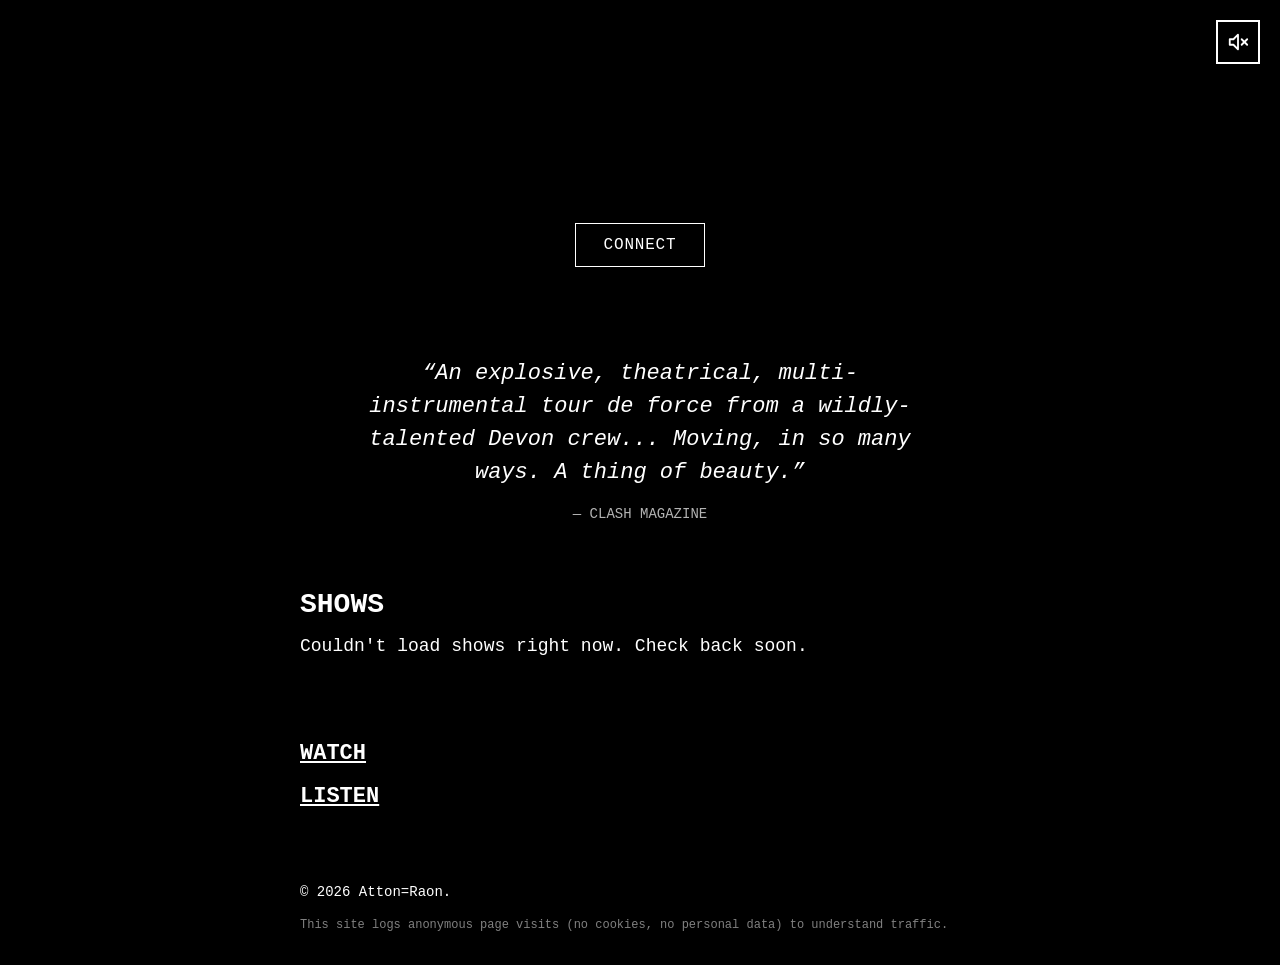
==== index.html @ f0c401c2 "Title fits normal content width instead of full viewport; add centered Connect button Hero title no " ====
<!DOCTYPE html>
<html lang="en">
<head>
<meta charset="UTF-8">
<meta name="viewport" content="width=device-width, initial-scale=1.0">
<title>Atton=Raon</title>
<meta name="description" content="Official site — video and upcoming shows.">

<!-- ============================================================
     QUICK-EDIT GUIDE (no coding needed beyond this):
     1. Replace "Atton=Raon" in the <title> and the hero <h1> with your
        act's name.
     2. Swap the background video by replacing assets/bg-video.mp4 with
        your own file (search "bg-video" in this file) — this is the
        full-page background, not a section. Keep it reasonably
        compressed (a few MB, not tens) so the page still loads fast.
     3. Fill in the tagline, About text, and the Vimeo / Bandcamp links.
     4. Upcoming shows are NOT edited here — see README.md, they come
        live from a Google Sheet your client can edit directly.
     ============================================================ -->

<link rel="stylesheet" href="css/style.css">
</head>
<body>

<!-- BACKGROUND: plain black until the video loads and fades in on top.
     Purely decorative, hidden from screen readers. Self-hosted (not an
     embed), so this is a plain <video> — much simpler than the old
     cross-origin iframe approach: no external API, no CORS/timing
     workarounds needed, native browser events are reliable here. -->
<div class="bg-media" aria-hidden="true">
  <video
    id="bg-video"
    src="assets/bg-video.mp4"
    autoplay
    muted
    loop
    playsinline
    preload="auto">
  </video>
  <div class="bg-scrim"></div>
</div>

<!-- Background video is muted by default (autoplay policy) — this lets
     visitors turn sound on. -->
<button id="mute-toggle" class="mute-toggle is-muted" type="button" aria-pressed="true" aria-label="Unmute background video">
  <svg class="icon icon-muted" viewBox="0 0 24 24" fill="none" stroke="currentColor" stroke-width="2" stroke-linecap="round" stroke-linejoin="round"><path d="M3 9v6h4l5 5V4L7 9H3z"/><line x1="16" y1="9" x2="22" y2="15"/><line x1="22" y1="9" x2="16" y2="15"/></svg>
  <svg class="icon icon-unmuted" viewBox="0 0 24 24" fill="none" stroke="currentColor" stroke-width="2" stroke-linecap="round" stroke-linejoin="round"><path d="M3 9v6h4l5 5V4L7 9H3z"/><path d="M16 8a5 5 0 0 1 0 8"/><path d="M19 5a9 9 0 0 1 0 14"/></svg>
</button>

<main>

  <!-- HERO -->
  <section class="hero">
    <h1>ATTON=RAON</h1>
    <a href="signup.html" class="contact-btn">Connect</a>
  </section>

  <!-- PRESS QUOTE -->
  <section class="quote">
    <blockquote>
      <p>“An explosive, theatrical, multi-instrumental tour de force from a
      wildly-talented Devon crew... Moving, in so many ways. A thing of
      beauty.”</p>
      <cite>— Clash Magazine</cite>
    </blockquote>
  </section>

  <!-- UPCOMING SHOWS (loaded live from a Google Sheet, see README.md) -->
  <section id="shows">
    <h2>Shows</h2>
    <ul id="shows-list" class="shows-list">
      <li class="shows-status">Loading shows…</li>
    </ul>
  </section>

  <!-- LINKS -->
  <section id="links">
    <ul class="links-list">
      <li><a href="#" target="_blank" rel="noopener">Watch</a></li>
      <li><a href="https://attonraonmusic.bandcamp.com/album/truth-sensation-ep" target="_blank" rel="noopener">Listen</a></li>
    </ul>
  </section>

</main>

<footer>
  <p>&copy; <span id="year"></span> Atton=Raon.</p>
  <p class="analytics-note">This site logs anonymous page visits (no cookies, no personal data) to understand traffic.</p>
</footer>

<script src="js/main.js"></script>
<script src="js/analytics.js"></script>
</body>
</html>
---- css/style.css ----
* { box-sizing: border-box; }

html {
  min-height: 100%;
}

body {
  margin: 0;
  min-height: 100vh;
  color: #fff;
  font-family: monospace;
  font-size: 18px;
  line-height: 1.4;
  background: #000;
}

/* Full-viewport background: plain black until the video has a real frame
   ready, then it fades in. Fixed behind all content. */
.bg-media {
  position: fixed;
  inset: 0;
  z-index: -1;
  overflow: hidden;
  background: #000;
}

/* object-fit: cover does what used to take a whole min-width/min-height
   vh/vw formula for an embedded iframe — fills the viewport without ever
   squashing, cropping overflow instead. Self-hosted video gets this for
   free. */
#bg-video {
  position: absolute;
  inset: 0;
  width: 100%;
  height: 100%;
  object-fit: cover;
  opacity: 0;
  transition: opacity 0.8s ease;
}

#bg-video.loaded {
  opacity: 1;
}

.bg-scrim {
  position: absolute;
  inset: 0;
  /* Kept light: this darkens the video toward black before the hero title's
     invert blend runs, and a heavier scrim skews that blend result toward
     white in dark scenes. A light scrim still keeps plain (non-blended)
     text elsewhere readable. */
  background: rgba(0, 0, 0, 0.2);
}

.mute-toggle {
  position: fixed;
  top: 20px;
  right: 20px;
  z-index: 5;
  width: 44px;
  height: 44px;
  padding: 0;
  display: flex;
  align-items: center;
  justify-content: center;
  background: #000;
  color: #fff;
  border: 2px solid #fff;
  cursor: pointer;
}

.mute-toggle:hover {
  background: #fff;
  color: #000;
}

.mute-toggle .icon {
  width: 22px;
  height: 22px;
  display: none;
}

.mute-toggle.is-muted .icon-muted { display: block; }
.mute-toggle:not(.is-muted) .icon-unmuted { display: block; }

main, footer {
  max-width: 720px;
  margin: 0 auto;
  padding: 0 20px;
}

a {
  color: #fff;
}

a:hover {
  background: #fff;
  color: #000;
}

h1, h2 {
  font-weight: bold;
  text-transform: uppercase;
  margin: 0 0 10px;
}

.hero {
  padding: 80px 0 60px;
  text-align: center;
}

.hero h1 {
  /* Stays within main's normal 720px content column — sized (via JS,
     fitHeroTitle) to fill exactly that width, same max-width as the
     rest of the page's text, not the full viewport. */
  white-space: nowrap;

  /* Fallback size if JS (js/main.js, fitHeroTitle) doesn't run — JS
     measures the real rendered text and overrides this with an exact
     px value so it always fills the content width precisely, on any
     screen. */
  font-size: clamp(32px, 9vw, 100px);
  line-height: 1;
  margin-top: 0;
  margin-bottom: 20px;
  /* The video shows through only the letter shapes themselves (each
     letter is its own window — gaps and counters, like inside an "O",
     stay black) via background-clip: text. The actual "background" is a
     live canvas snapshot kept in sync by js/main.js (initTitleVideoMask)
     — CSS alone can't clip a playing <video> to text, only a static
     image, so JS continuously redraws one. */
  color: transparent;
  -webkit-text-fill-color: transparent;
  background-repeat: no-repeat;
  background-size: 100% 100%;
  -webkit-background-clip: text;
  background-clip: text;
}

.contact-btn {
  display: inline-block;
  margin-top: 10px;
  padding: 10px 28px;
  border: 1px solid #fff;
  text-decoration: none;
  text-transform: uppercase;
  font-size: 16px;
  letter-spacing: 0.05em;
}

.tagline {
  font-size: 20px;
  margin: 0;
}

.quote {
  text-align: center;
}

.quote blockquote {
  margin: 0;
  max-width: 560px;
  margin: 0 auto;
}

.quote p {
  font-size: 22px;
  font-style: italic;
  line-height: 1.5;
  margin: 0;
}

.quote cite {
  display: block;
  margin-top: 16px;
  font-style: normal;
  text-transform: uppercase;
  font-size: 14px;
  color: rgba(255, 255, 255, 0.7);
}

section {
  padding: 30px 0;
}

h2 {
  font-size: 28px;
}

.shows-list,
.links-list {
  list-style: none;
  margin: 0;
  padding: 0;
}

.shows-list li {
  display: flex;
  flex-wrap: wrap;
  gap: 4px 16px;
  padding: 14px 0;
  border-bottom: 1px solid rgba(255, 255, 255, 0.3);
}

.shows-list li:first-child {
  padding-top: 0;
}

.shows-list li:last-child {
  border-bottom: none;
}

.show-date {
  font-weight: bold;
  min-width: 100px;
}

.show-venue { flex: 1 1 200px; }

.show-link {
  margin-left: auto;
}

.shows-status {
  padding: 10px 0;
}

.links-list li {
  padding: 6px 0;
}

.links-list a {
  font-size: 22px;
  font-weight: bold;
  text-transform: uppercase;
}

footer {
  padding: 20px;
  font-size: 14px;
}

.analytics-note {
  margin-top: 8px;
  font-size: 12px;
  color: rgba(255, 255, 255, 0.5);
}

/* Signup form (signup.html) */
.field {
  margin-bottom: 20px;
}

.field label {
  display: block;
  margin-bottom: 6px;
  text-transform: uppercase;
  font-size: 14px;
  color: rgba(255, 255, 255, 0.7);
}

.field input {
  width: 100%;
  background: #000;
  color: #fff;
  border: 2px solid #fff;
  font-family: monospace;
  font-size: 18px;
  padding: 12px;
}

.field input:focus {
  outline: 2px solid #fff;
  outline-offset: 2px;
}

.form-error {
  color: #ff6b6b;
  font-size: 14px;
  margin: -8px 0 20px;
}

.field-checkbox label {
  display: flex;
  align-items: center;
  gap: 10px;
  text-transform: none;
  font-size: 18px;
  color: #fff;
  cursor: pointer;
}

.field-checkbox input {
  width: 22px;
  height: 22px;
  accent-color: #fff;
  cursor: pointer;
}

.field-honeypot {
  position: absolute;
  left: -9999px;
  width: 1px;
  height: 1px;
  overflow: hidden;
}

.btn-submit {
  display: inline-block;
  background: #000;
  color: #fff;
  border: 2px solid #fff;
  font-family: monospace;
  font-size: 18px;
  font-weight: bold;
  text-transform: uppercase;
  padding: 14px 24px;
  cursor: pointer;
}

.btn-submit:hover {
  background: #fff;
  color: #000;
}

.privacy-note {
  margin-top: 20px;
  font-size: 13px;
  line-height: 1.5;
  color: rgba(255, 255, 255, 0.6);
}

.signup-success {
  padding: 20px 0;
}

.signup-success .btn-submit {
  margin-top: 12px;
  text-decoration: none;
}

.redirect-note {
  margin-top: 20px;
  font-size: 14px;
  color: rgba(255, 255, 255, 0.6);
}
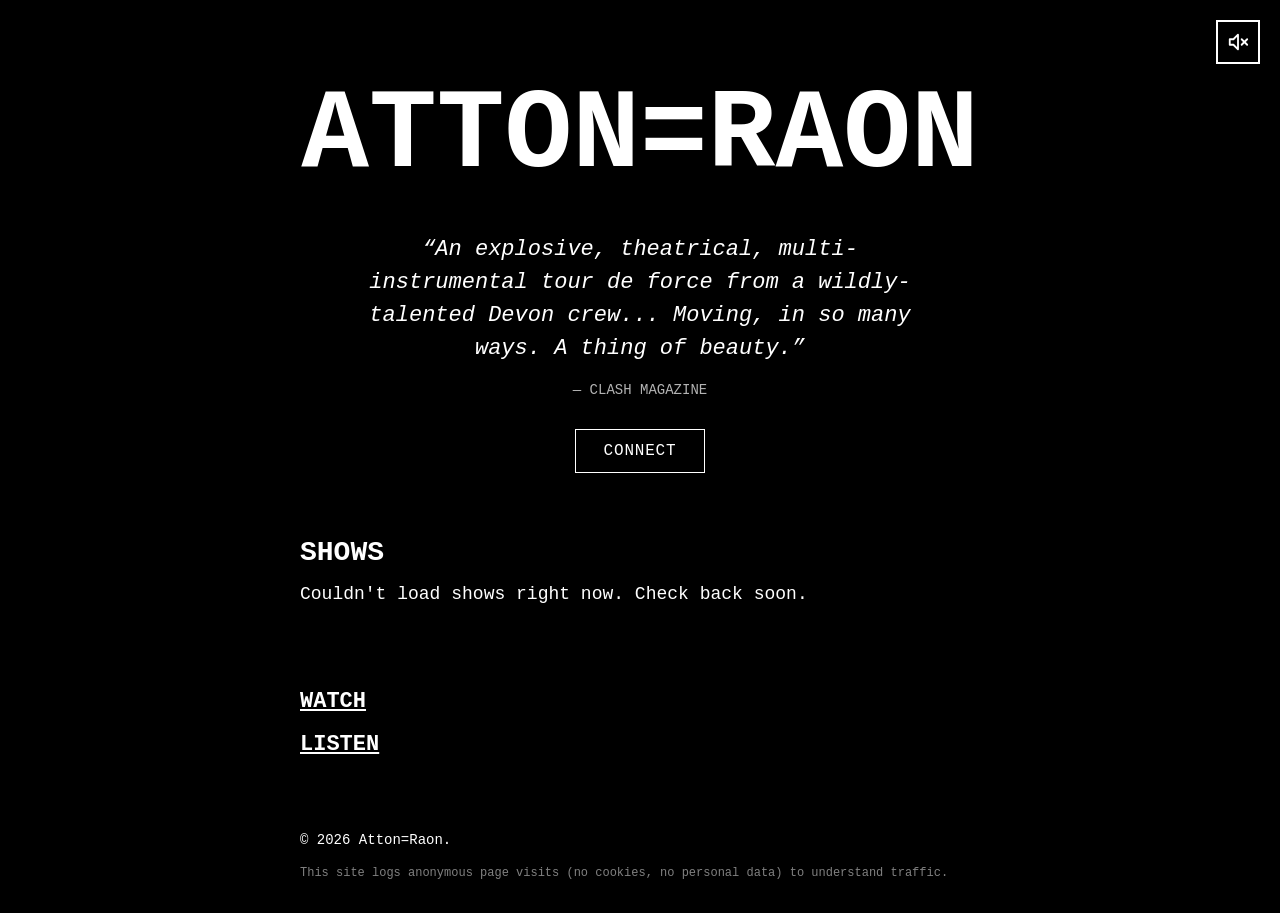
==== commit 4bf2b2e2: "Move quote up under the title, Connect button below the quote Co-Authored-By: Claude Sonnet 5 <norep" ====
--- a/index.html
+++ b/index.html
@@ -53,17 +53,17 @@
   <!-- HERO -->
   <section class="hero">
     <h1>ATTON=RAON</h1>
-    <a href="signup.html" class="contact-btn">Connect</a>
   </section>
 
-  <!-- PRESS QUOTE -->
-  <section class="quote">
+  <!-- PRESS QUOTE (tucked close under the title) -->
+  <section class="quote quote-under-hero">
     <blockquote>
       <p>“An explosive, theatrical, multi-instrumental tour de force from a
       wildly-talented Devon crew... Moving, in so many ways. A thing of
       beauty.”</p>
       <cite>— Clash Magazine</cite>
     </blockquote>
+    <a href="signup.html" class="contact-btn">Connect</a>
   </section>
 
   <!-- UPCOMING SHOWS (loaded live from a Google Sheet, see README.md) -->
--- a/css/style.css
+++ b/css/style.css
@@ -105,7 +105,7 @@
 }
 
 .hero {
-  padding: 80px 0 60px;
+  padding: 80px 0 20px;
   text-align: center;
 }
 
@@ -123,18 +123,11 @@
   line-height: 1;
   margin-top: 0;
   margin-bottom: 20px;
-  /* The video shows through only the letter shapes themselves (each
-     letter is its own window — gaps and counters, like inside an "O",
-     stay black) via background-clip: text. The actual "background" is a
-     live canvas snapshot kept in sync by js/main.js (initTitleVideoMask)
-     — CSS alone can't clip a playing <video> to text, only a static
-     image, so JS continuously redraws one. */
-  color: transparent;
-  -webkit-text-fill-color: transparent;
-  background-repeat: no-repeat;
-  background-size: 100% 100%;
-  -webkit-background-clip: text;
-  background-clip: text;
+  /* Plain white text — kept simple deliberately. A video-through-letters
+     canvas effect used to live here but was too heavy for mobile
+     GPUs/decoders to keep up with alongside the background video, and
+     broke on phones. */
+  color: #fff;
 }
 
 .contact-btn {
@@ -157,6 +150,14 @@
   text-align: center;
 }
 
+.quote-under-hero {
+  padding-top: 0;
+}
+
+.quote .contact-btn {
+  margin-top: 28px;
+}
+
 .quote blockquote {
   margin: 0;
   max-width: 560px;
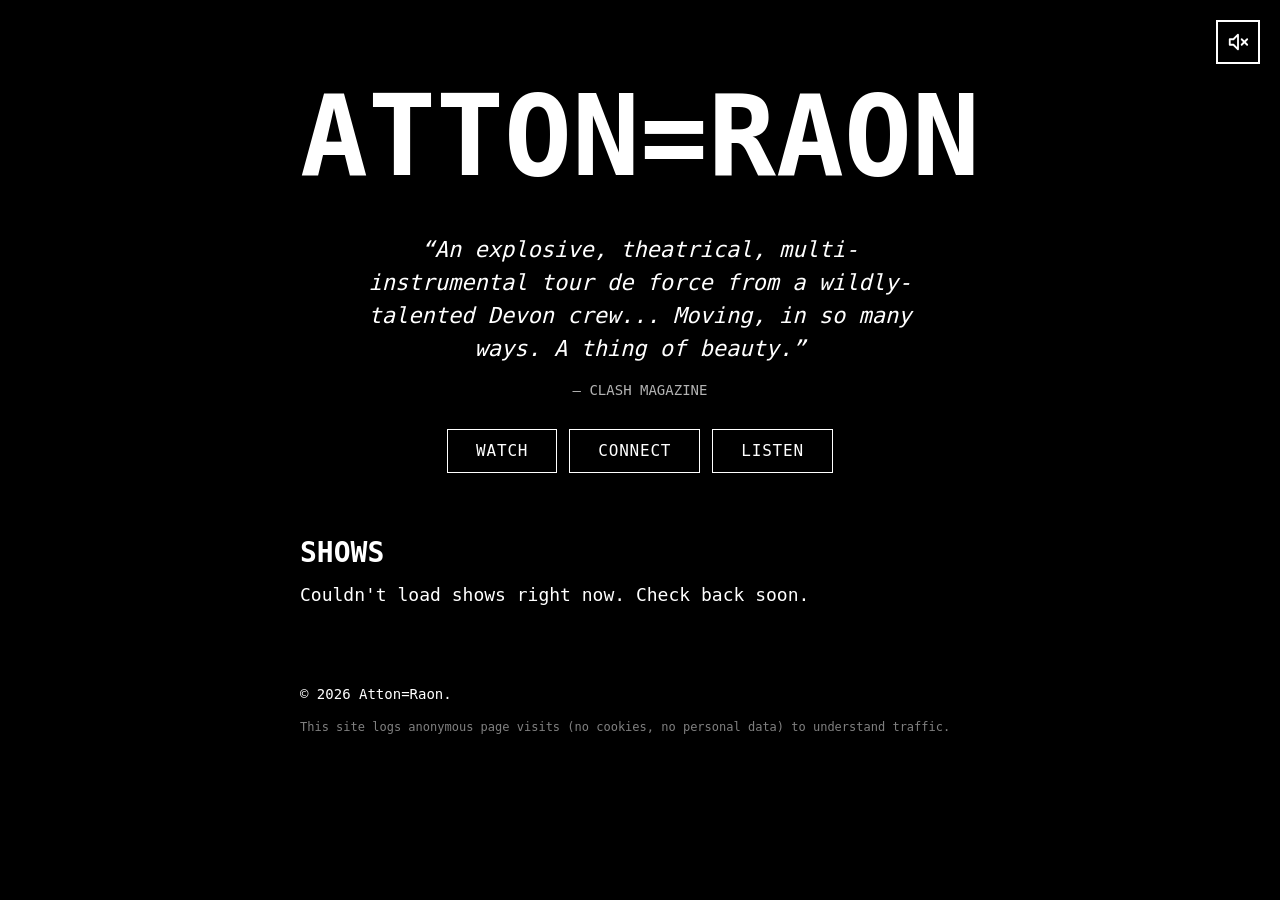
==== commit 233a769c: "Combine Watch/Listen/Connect into one styled button row Co-Authored-By: Claude Sonnet 5 <noreply@ant" ====
--- a/index.html
+++ b/index.html
@@ -63,7 +63,11 @@
       beauty.”</p>
       <cite>— Clash Magazine</cite>
     </blockquote>
-    <a href="signup.html" class="contact-btn">Connect</a>
+    <div class="btn-row">
+      <a href="#" target="_blank" rel="noopener" class="contact-btn">Watch</a>
+      <a href="signup.html" class="contact-btn">Connect</a>
+      <a href="https://attonraonmusic.bandcamp.com/album/truth-sensation-ep" target="_blank" rel="noopener" class="contact-btn">Listen</a>
+    </div>
   </section>
 
   <!-- UPCOMING SHOWS (loaded live from a Google Sheet, see README.md) -->
@@ -71,14 +75,6 @@
     <h2>Shows</h2>
     <ul id="shows-list" class="shows-list">
       <li class="shows-status">Loading shows…</li>
-    </ul>
-  </section>
-
-  <!-- LINKS -->
-  <section id="links">
-    <ul class="links-list">
-      <li><a href="#" target="_blank" rel="noopener">Watch</a></li>
-      <li><a href="https://attonraonmusic.bandcamp.com/album/truth-sensation-ep" target="_blank" rel="noopener">Listen</a></li>
     </ul>
   </section>
 
--- a/css/style.css
+++ b/css/style.css
@@ -132,7 +132,6 @@
 
 .contact-btn {
   display: inline-block;
-  margin-top: 10px;
   padding: 10px 28px;
   border: 1px solid #fff;
   text-decoration: none;
@@ -141,6 +140,14 @@
   letter-spacing: 0.05em;
 }
 
+.btn-row {
+  display: flex;
+  flex-wrap: wrap;
+  justify-content: center;
+  gap: 12px;
+  margin-top: 28px;
+}
+
 .tagline {
   font-size: 20px;
   margin: 0;
@@ -152,10 +159,6 @@
 
 .quote-under-hero {
   padding-top: 0;
-}
-
-.quote .contact-btn {
-  margin-top: 28px;
 }
 
 .quote blockquote {
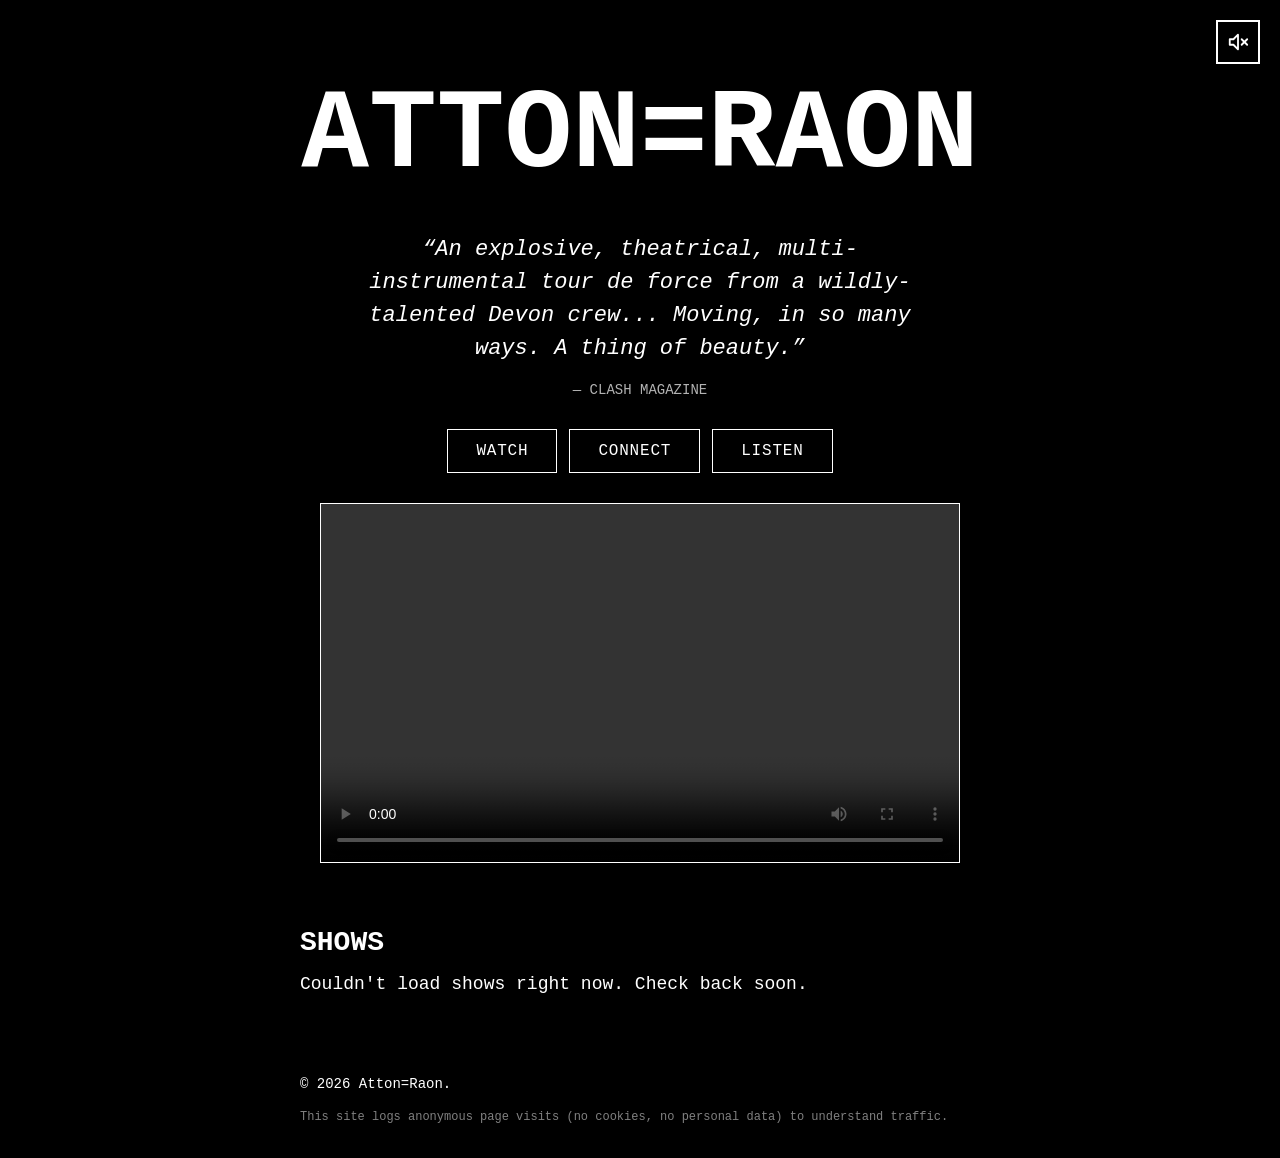
==== commit a5a3a6c9: "Swap in new trailer as background video; add a proper watch embed too Compressed the new source (119" ====
--- a/index.html
+++ b/index.html
@@ -70,6 +70,16 @@
     </div>
   </section>
 
+  <!-- TRAILER: same file as the background video, but as a normal,
+       controllable player (not autoplaying/looping/muted like the
+       background) so visitors can actually watch it properly with sound,
+       without it fighting the background loop. -->
+  <section id="trailer">
+    <div class="video-embed">
+      <video controls preload="metadata" src="assets/bg-video.mp4"></video>
+    </div>
+  </section>
+
   <!-- UPCOMING SHOWS (loaded live from a Google Sheet, see README.md) -->
   <section id="shows">
     <h2>Shows</h2>
--- a/css/style.css
+++ b/css/style.css
@@ -153,6 +153,24 @@
   margin: 0;
 }
 
+#trailer {
+  padding-top: 0;
+}
+
+.video-embed {
+  max-width: 640px;
+  margin: 0 auto;
+  aspect-ratio: 16 / 9;
+  background: #000;
+  border: 1px solid #fff;
+}
+
+.video-embed video {
+  width: 100%;
+  height: 100%;
+  display: block;
+}
+
 .quote {
   text-align: center;
 }
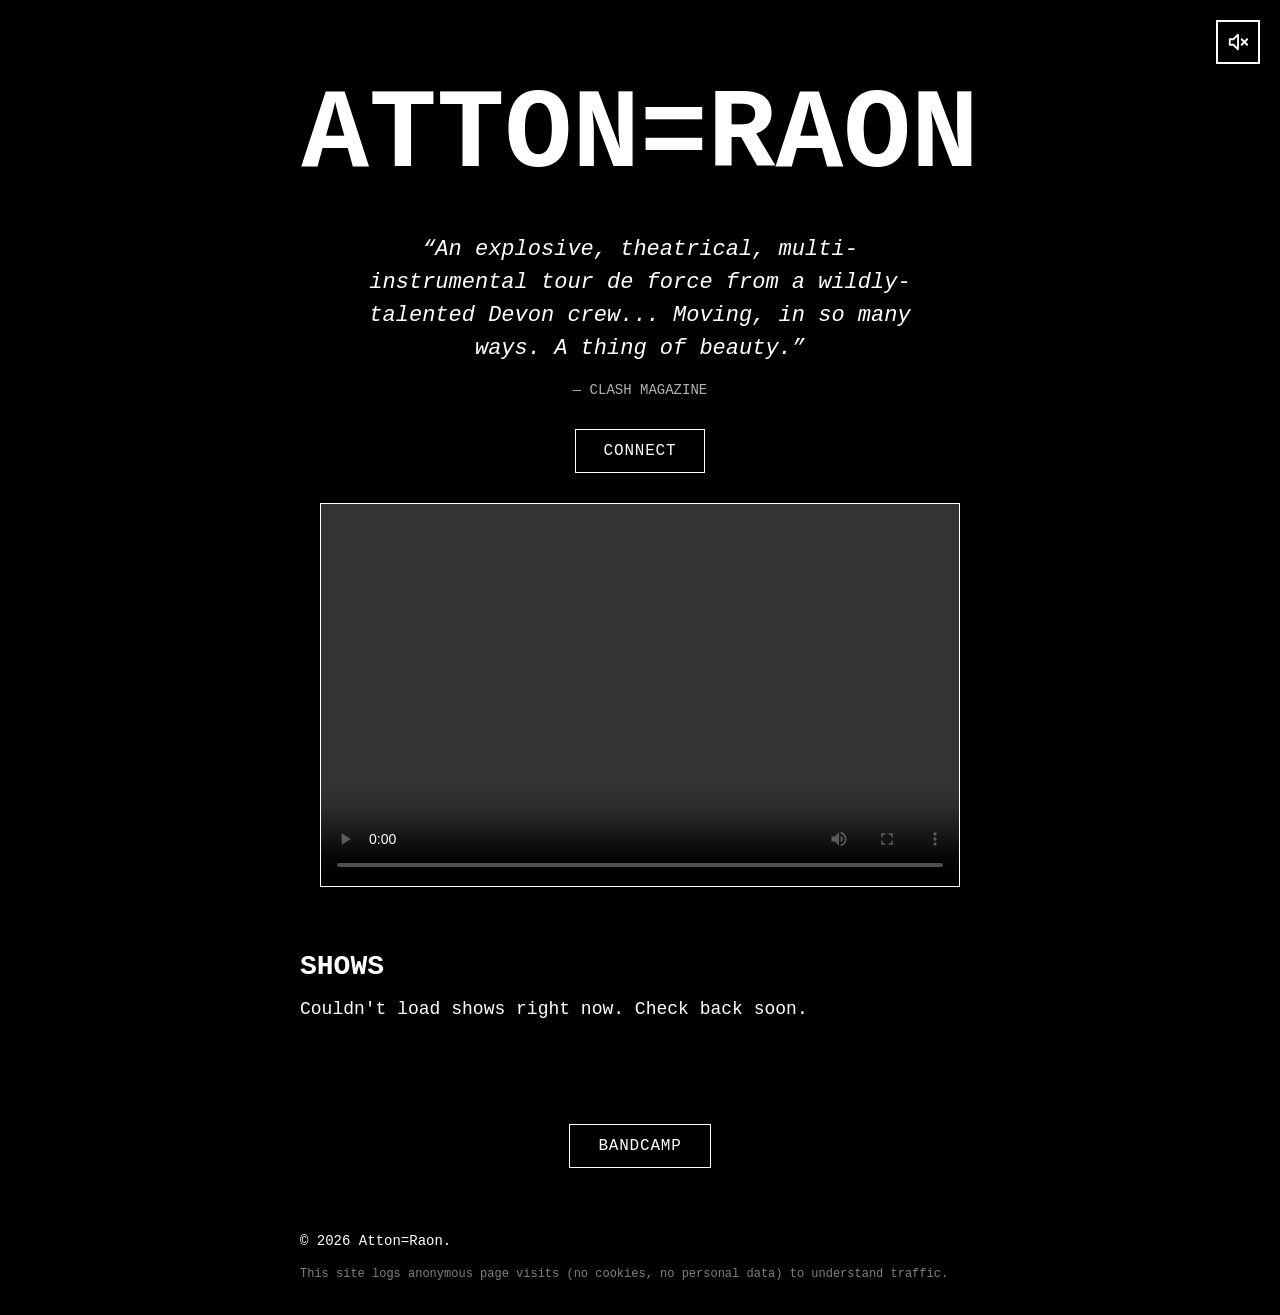
==== commit 792bc370: "Point trailer embed at the new video, drop Watch, move Bandcamp to bottom Embed now points at assets" ====
--- a/index.html
+++ b/index.html
@@ -14,7 +14,7 @@
         your own file (search "bg-video" in this file) — this is the
         full-page background, not a section. Keep it reasonably
         compressed (a few MB, not tens) so the page still loads fast.
-     3. Fill in the tagline, About text, and the Vimeo / Bandcamp links.
+     3. Fill in the tagline, About text, and the Bandcamp link.
      4. Upcoming shows are NOT edited here — see README.md, they come
         live from a Google Sheet your client can edit directly.
      ============================================================ -->
@@ -64,19 +64,17 @@
       <cite>— Clash Magazine</cite>
     </blockquote>
     <div class="btn-row">
-      <a href="#" target="_blank" rel="noopener" class="contact-btn">Watch</a>
       <a href="signup.html" class="contact-btn">Connect</a>
-      <a href="https://attonraonmusic.bandcamp.com/album/truth-sensation-ep" target="_blank" rel="noopener" class="contact-btn">Listen</a>
     </div>
   </section>
 
-  <!-- TRAILER: same file as the background video, but as a normal,
-       controllable player (not autoplaying/looping/muted like the
-       background) so visitors can actually watch it properly with sound,
-       without it fighting the background loop. -->
+  <!-- TRAILER: separate file from the background video (assets/trailer.mp4,
+       not assets/bg-video.mp4) — a normal, controllable player (not
+       autoplaying/looping/muted like the background) so visitors can
+       actually watch it properly with sound. -->
   <section id="trailer">
     <div class="video-embed">
-      <video controls preload="metadata" src="assets/bg-video.mp4"></video>
+      <video controls preload="metadata" src="assets/trailer.mp4"></video>
     </div>
   </section>
 
@@ -86,6 +84,13 @@
     <ul id="shows-list" class="shows-list">
       <li class="shows-status">Loading shows…</li>
     </ul>
+  </section>
+
+  <!-- BANDCAMP -->
+  <section id="links">
+    <div class="btn-row">
+      <a href="https://attonraonmusic.bandcamp.com/album/truth-sensation-ep" target="_blank" rel="noopener" class="contact-btn">Bandcamp</a>
+    </div>
   </section>
 
 </main>
--- a/css/style.css
+++ b/css/style.css
@@ -157,15 +157,25 @@
   padding-top: 0;
 }
 
+/* Classic padding-based aspect-ratio trick, not the newer `aspect-ratio`
+   property — some mobile browsers handle aspect-ratio combined with a
+   replaced element like <video> unreliably (falls back to the video's
+   native 1920px intrinsic width instead of respecting the constraint),
+   which is what caused the overflow bug this replaces. This technique
+   predates aspect-ratio entirely and works everywhere. */
 .video-embed {
+  position: relative;
   max-width: 640px;
   margin: 0 auto;
-  aspect-ratio: 16 / 9;
+  padding-top: 56.25%; /* 16:9 */
   background: #000;
   border: 1px solid #fff;
+  overflow: hidden;
 }
 
 .video-embed video {
+  position: absolute;
+  inset: 0;
   width: 100%;
   height: 100%;
   display: block;
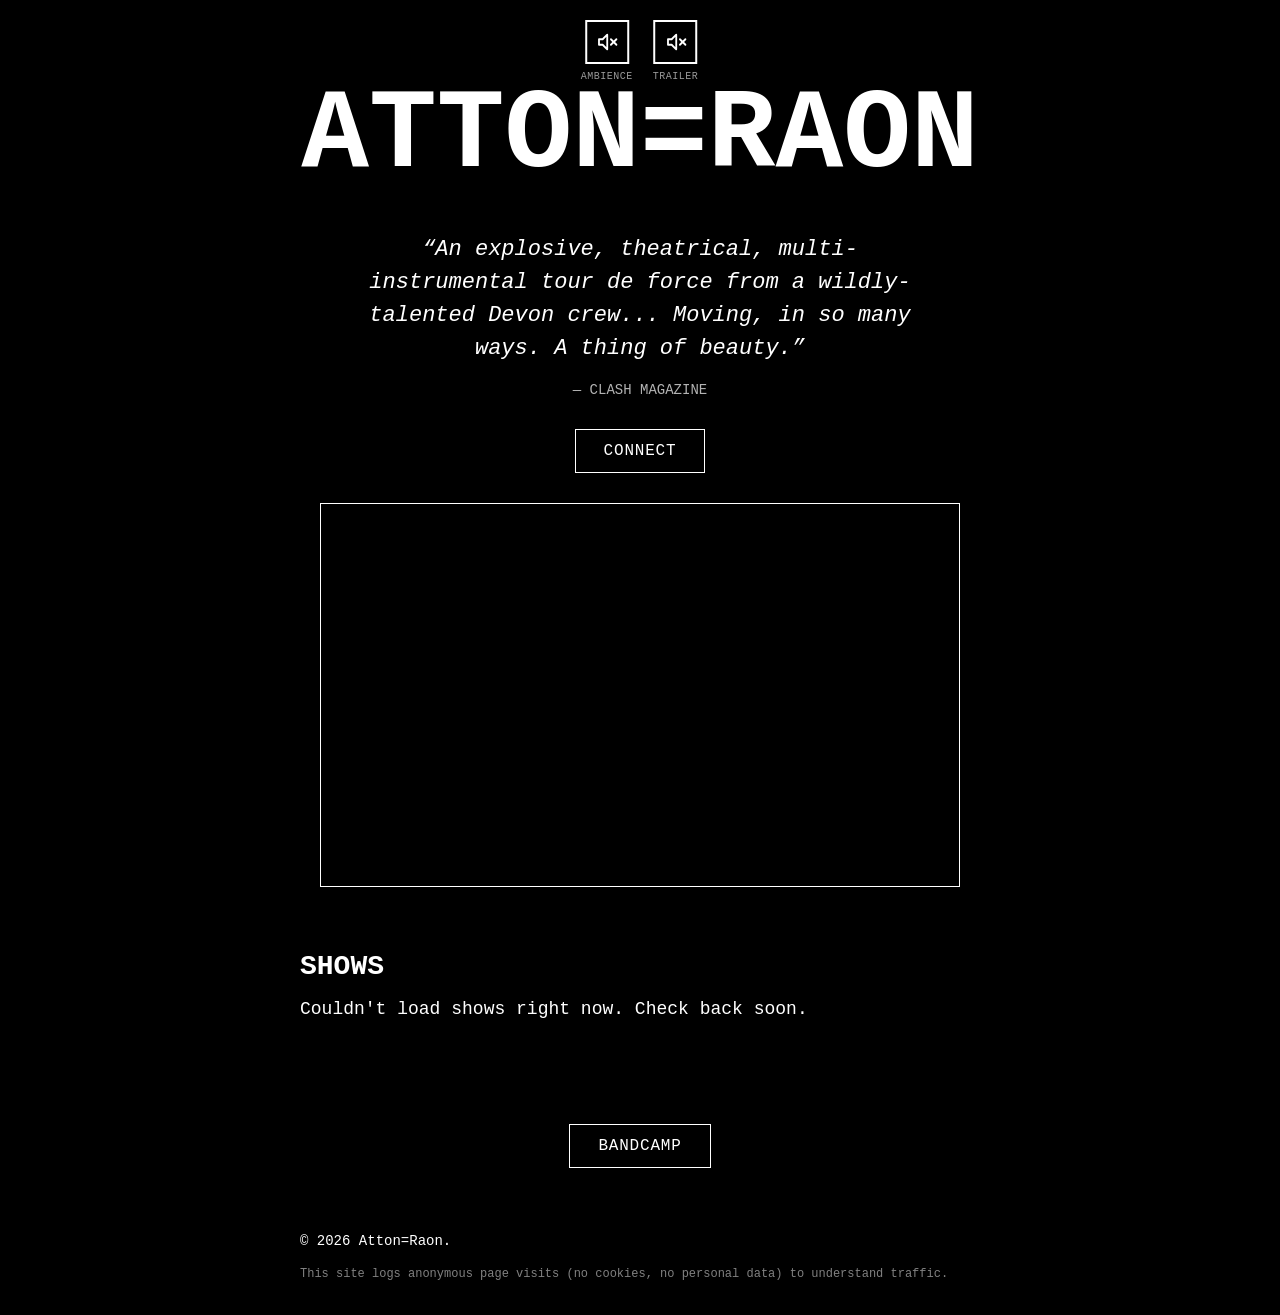
==== commit 8f84e10c: "Make trailer a second ambient video layer with its own mute button Trailer now autoplays/loops/muted" ====
--- a/index.html
+++ b/index.html
@@ -41,12 +41,27 @@
   <div class="bg-scrim"></div>
 </div>
 
-<!-- Background video is muted by default (autoplay policy) — this lets
-     visitors turn sound on. -->
-<button id="mute-toggle" class="mute-toggle is-muted" type="button" aria-pressed="true" aria-label="Unmute background video">
-  <svg class="icon icon-muted" viewBox="0 0 24 24" fill="none" stroke="currentColor" stroke-width="2" stroke-linecap="round" stroke-linejoin="round"><path d="M3 9v6h4l5 5V4L7 9H3z"/><line x1="16" y1="9" x2="22" y2="15"/><line x1="22" y1="9" x2="16" y2="15"/></svg>
-  <svg class="icon icon-unmuted" viewBox="0 0 24 24" fill="none" stroke="currentColor" stroke-width="2" stroke-linecap="round" stroke-linejoin="round"><path d="M3 9v6h4l5 5V4L7 9H3z"/><path d="M16 8a5 5 0 0 1 0 8"/><path d="M19 5a9 9 0 0 1 0 14"/></svg>
-</button>
+<!-- Both background layers (ambience video + trailer video) autoplay
+     muted by default (autoplay policy) — these two buttons let visitors
+     turn each one's sound on independently. Grouped together and
+     centered rather than corner-pinned, since they now control two
+     related but separate audio layers. -->
+<div class="mute-toggles">
+  <div class="mute-toggle-group">
+    <button id="mute-toggle" class="mute-toggle is-muted" type="button" aria-pressed="true" aria-label="Unmute background ambience">
+      <svg class="icon icon-muted" viewBox="0 0 24 24" fill="none" stroke="currentColor" stroke-width="2" stroke-linecap="round" stroke-linejoin="round"><path d="M3 9v6h4l5 5V4L7 9H3z"/><line x1="16" y1="9" x2="22" y2="15"/><line x1="22" y1="9" x2="16" y2="15"/></svg>
+      <svg class="icon icon-unmuted" viewBox="0 0 24 24" fill="none" stroke="currentColor" stroke-width="2" stroke-linecap="round" stroke-linejoin="round"><path d="M3 9v6h4l5 5V4L7 9H3z"/><path d="M16 8a5 5 0 0 1 0 8"/><path d="M19 5a9 9 0 0 1 0 14"/></svg>
+    </button>
+    <span class="mute-label">Ambience</span>
+  </div>
+  <div class="mute-toggle-group">
+    <button id="trailer-mute-toggle" class="mute-toggle is-muted" type="button" aria-pressed="true" aria-label="Unmute trailer video">
+      <svg class="icon icon-muted" viewBox="0 0 24 24" fill="none" stroke="currentColor" stroke-width="2" stroke-linecap="round" stroke-linejoin="round"><path d="M3 9v6h4l5 5V4L7 9H3z"/><line x1="16" y1="9" x2="22" y2="15"/><line x1="22" y1="9" x2="16" y2="15"/></svg>
+      <svg class="icon icon-unmuted" viewBox="0 0 24 24" fill="none" stroke="currentColor" stroke-width="2" stroke-linecap="round" stroke-linejoin="round"><path d="M3 9v6h4l5 5V4L7 9H3z"/><path d="M16 8a5 5 0 0 1 0 8"/><path d="M19 5a9 9 0 0 1 0 14"/></svg>
+    </button>
+    <span class="mute-label">Trailer</span>
+  </div>
+</div>
 
 <main>
 
@@ -69,12 +84,12 @@
   </section>
 
   <!-- TRAILER: separate file from the background video (assets/trailer.mp4,
-       not assets/bg-video.mp4) — a normal, controllable player (not
-       autoplaying/looping/muted like the background) so visitors can
-       actually watch it properly with sound. -->
+       not assets/bg-video.mp4). Now a second ambient layer, same pattern
+       as the background — autoplaying, looping, muted by default — with
+       its own mute button above instead of native play controls. -->
   <section id="trailer">
     <div class="video-embed">
-      <video controls preload="metadata" src="assets/trailer.mp4"></video>
+      <video id="trailer-video" autoplay muted loop playsinline preload="auto" src="assets/trailer.mp4"></video>
     </div>
   </section>
 
--- a/css/style.css
+++ b/css/style.css
@@ -52,11 +52,35 @@
   background: rgba(0, 0, 0, 0.2);
 }
 
-.mute-toggle {
+/* Both mute buttons (ambience + trailer) live in one fixed, centered
+   group at the top of the viewport, rather than each being pinned to a
+   corner — they're two independent volume controls for two layered
+   videos, so they read as a pair. */
+.mute-toggles {
   position: fixed;
   top: 20px;
-  right: 20px;
+  left: 50%;
+  transform: translateX(-50%);
   z-index: 5;
+  display: flex;
+  gap: 20px;
+}
+
+.mute-toggle-group {
+  display: flex;
+  flex-direction: column;
+  align-items: center;
+  gap: 6px;
+}
+
+.mute-label {
+  font-size: 10px;
+  text-transform: uppercase;
+  letter-spacing: 0.05em;
+  color: rgba(255, 255, 255, 0.6);
+}
+
+.mute-toggle {
   width: 44px;
   height: 44px;
   padding: 0;
@@ -179,6 +203,14 @@
   width: 100%;
   height: 100%;
   display: block;
+  /* Same reveal pattern as the background video: plain black box until a
+     real frame is ready, then fade in, rather than popping in abruptly. */
+  opacity: 0;
+  transition: opacity 0.8s ease;
+}
+
+.video-embed video.loaded {
+  opacity: 1;
 }
 
 .quote {
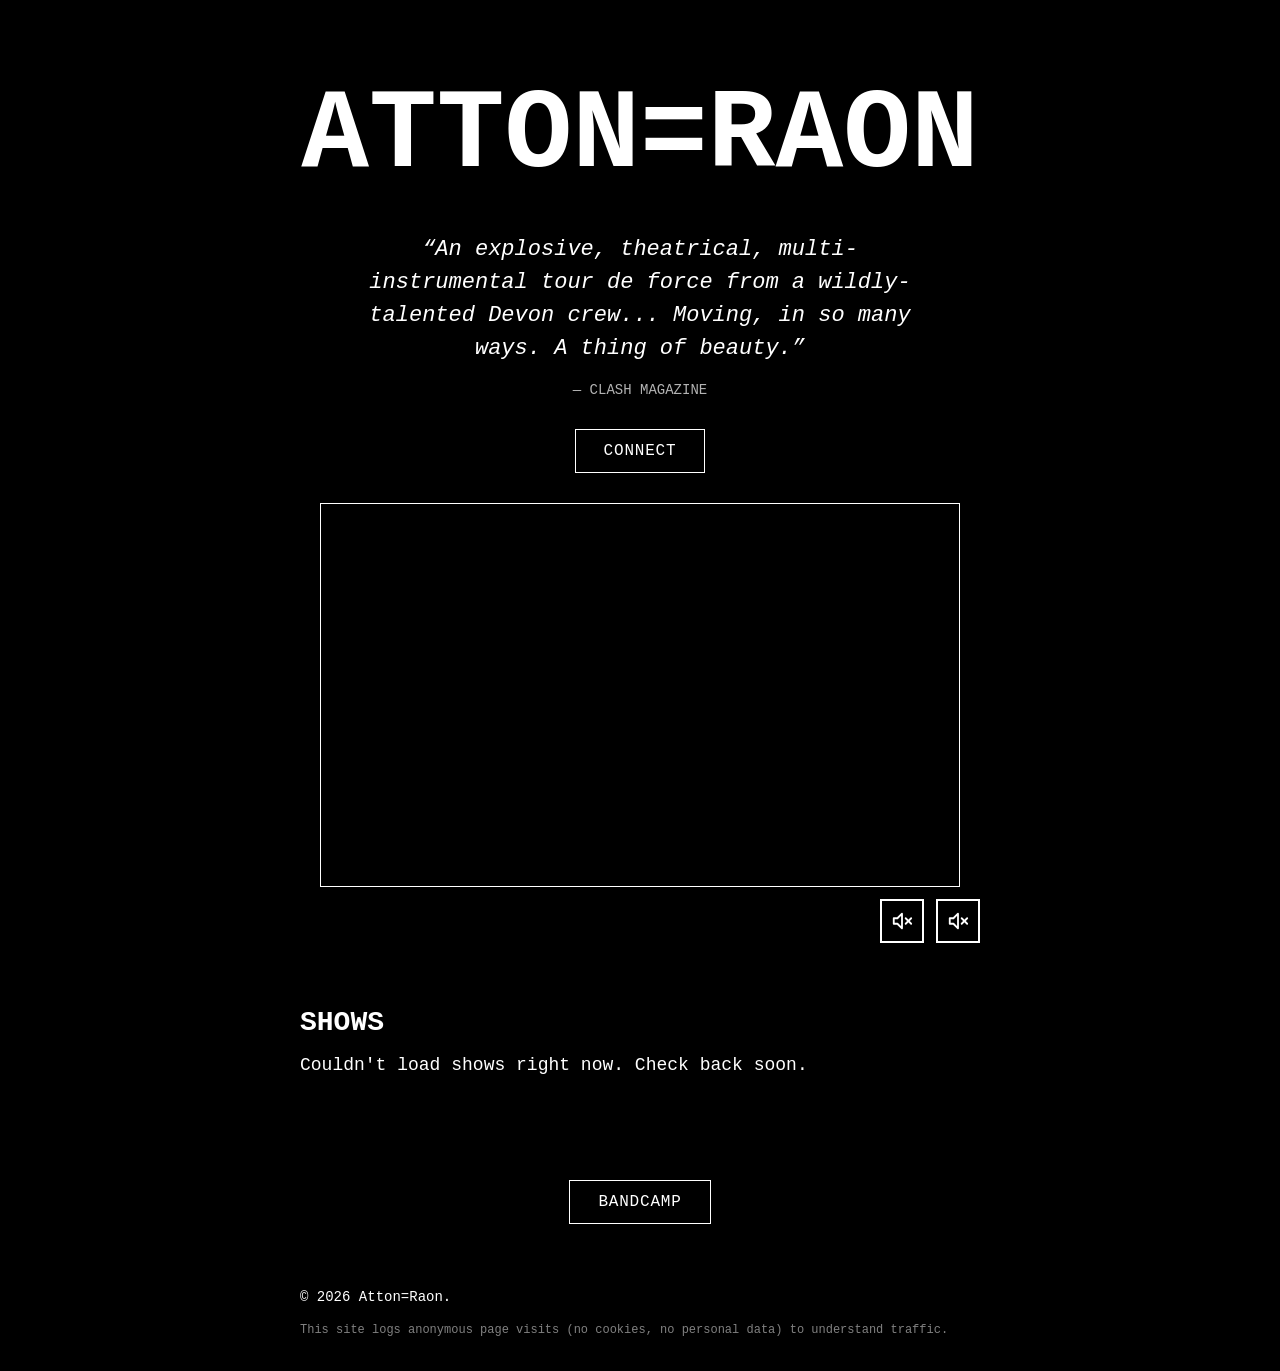
==== commit aff5e2af: "Move mute buttons under trailer embed, drop labels, lower trailer volume Buttons are icon-only now, " ====
--- a/index.html
+++ b/index.html
@@ -41,28 +41,6 @@
   <div class="bg-scrim"></div>
 </div>
 
-<!-- Both background layers (ambience video + trailer video) autoplay
-     muted by default (autoplay policy) — these two buttons let visitors
-     turn each one's sound on independently. Grouped together and
-     centered rather than corner-pinned, since they now control two
-     related but separate audio layers. -->
-<div class="mute-toggles">
-  <div class="mute-toggle-group">
-    <button id="mute-toggle" class="mute-toggle is-muted" type="button" aria-pressed="true" aria-label="Unmute background ambience">
-      <svg class="icon icon-muted" viewBox="0 0 24 24" fill="none" stroke="currentColor" stroke-width="2" stroke-linecap="round" stroke-linejoin="round"><path d="M3 9v6h4l5 5V4L7 9H3z"/><line x1="16" y1="9" x2="22" y2="15"/><line x1="22" y1="9" x2="16" y2="15"/></svg>
-      <svg class="icon icon-unmuted" viewBox="0 0 24 24" fill="none" stroke="currentColor" stroke-width="2" stroke-linecap="round" stroke-linejoin="round"><path d="M3 9v6h4l5 5V4L7 9H3z"/><path d="M16 8a5 5 0 0 1 0 8"/><path d="M19 5a9 9 0 0 1 0 14"/></svg>
-    </button>
-    <span class="mute-label">Ambience</span>
-  </div>
-  <div class="mute-toggle-group">
-    <button id="trailer-mute-toggle" class="mute-toggle is-muted" type="button" aria-pressed="true" aria-label="Unmute trailer video">
-      <svg class="icon icon-muted" viewBox="0 0 24 24" fill="none" stroke="currentColor" stroke-width="2" stroke-linecap="round" stroke-linejoin="round"><path d="M3 9v6h4l5 5V4L7 9H3z"/><line x1="16" y1="9" x2="22" y2="15"/><line x1="22" y1="9" x2="16" y2="15"/></svg>
-      <svg class="icon icon-unmuted" viewBox="0 0 24 24" fill="none" stroke="currentColor" stroke-width="2" stroke-linecap="round" stroke-linejoin="round"><path d="M3 9v6h4l5 5V4L7 9H3z"/><path d="M16 8a5 5 0 0 1 0 8"/><path d="M19 5a9 9 0 0 1 0 14"/></svg>
-    </button>
-    <span class="mute-label">Trailer</span>
-  </div>
-</div>
-
 <main>
 
   <!-- HERO -->
@@ -86,10 +64,23 @@
   <!-- TRAILER: separate file from the background video (assets/trailer.mp4,
        not assets/bg-video.mp4). Now a second ambient layer, same pattern
        as the background — autoplaying, looping, muted by default — with
-       its own mute button above instead of native play controls. -->
+       its own mute button below instead of native play controls. -->
   <section id="trailer">
     <div class="video-embed">
       <video id="trailer-video" autoplay muted loop playsinline preload="auto" src="assets/trailer.mp4"></video>
+    </div>
+    <!-- Both mute buttons (ambience + trailer) live here, right-aligned
+         under the embed — icon-only, no visible labels (aria-label still
+         carries the accessible name for screen readers). -->
+    <div class="mute-toggles">
+      <button id="mute-toggle" class="mute-toggle is-muted" type="button" aria-pressed="true" aria-label="Unmute background ambience">
+        <svg class="icon icon-muted" viewBox="0 0 24 24" fill="none" stroke="currentColor" stroke-width="2" stroke-linecap="round" stroke-linejoin="round"><path d="M3 9v6h4l5 5V4L7 9H3z"/><line x1="16" y1="9" x2="22" y2="15"/><line x1="22" y1="9" x2="16" y2="15"/></svg>
+        <svg class="icon icon-unmuted" viewBox="0 0 24 24" fill="none" stroke="currentColor" stroke-width="2" stroke-linecap="round" stroke-linejoin="round"><path d="M3 9v6h4l5 5V4L7 9H3z"/><path d="M16 8a5 5 0 0 1 0 8"/><path d="M19 5a9 9 0 0 1 0 14"/></svg>
+      </button>
+      <button id="trailer-mute-toggle" class="mute-toggle is-muted" type="button" aria-pressed="true" aria-label="Unmute trailer video">
+        <svg class="icon icon-muted" viewBox="0 0 24 24" fill="none" stroke="currentColor" stroke-width="2" stroke-linecap="round" stroke-linejoin="round"><path d="M3 9v6h4l5 5V4L7 9H3z"/><line x1="16" y1="9" x2="22" y2="15"/><line x1="22" y1="9" x2="16" y2="15"/></svg>
+        <svg class="icon icon-unmuted" viewBox="0 0 24 24" fill="none" stroke="currentColor" stroke-width="2" stroke-linecap="round" stroke-linejoin="round"><path d="M3 9v6h4l5 5V4L7 9H3z"/><path d="M16 8a5 5 0 0 1 0 8"/><path d="M19 5a9 9 0 0 1 0 14"/></svg>
+      </button>
     </div>
   </section>
 
--- a/css/style.css
+++ b/css/style.css
@@ -52,32 +52,14 @@
   background: rgba(0, 0, 0, 0.2);
 }
 
-/* Both mute buttons (ambience + trailer) live in one fixed, centered
-   group at the top of the viewport, rather than each being pinned to a
-   corner — they're two independent volume controls for two layered
-   videos, so they read as a pair. */
+/* Both mute buttons (ambience + trailer) sit together under the trailer
+   embed, right-aligned — icon-only, no fixed positioning, since they're
+   tied to that piece of content rather than the whole viewport. */
 .mute-toggles {
-  position: fixed;
-  top: 20px;
-  left: 50%;
-  transform: translateX(-50%);
-  z-index: 5;
-  display: flex;
-  gap: 20px;
-}
-
-.mute-toggle-group {
-  display: flex;
-  flex-direction: column;
-  align-items: center;
-  gap: 6px;
-}
-
-.mute-label {
-  font-size: 10px;
-  text-transform: uppercase;
-  letter-spacing: 0.05em;
-  color: rgba(255, 255, 255, 0.6);
+  display: flex;
+  justify-content: flex-end;
+  gap: 12px;
+  margin-top: 12px;
 }
 
 .mute-toggle {
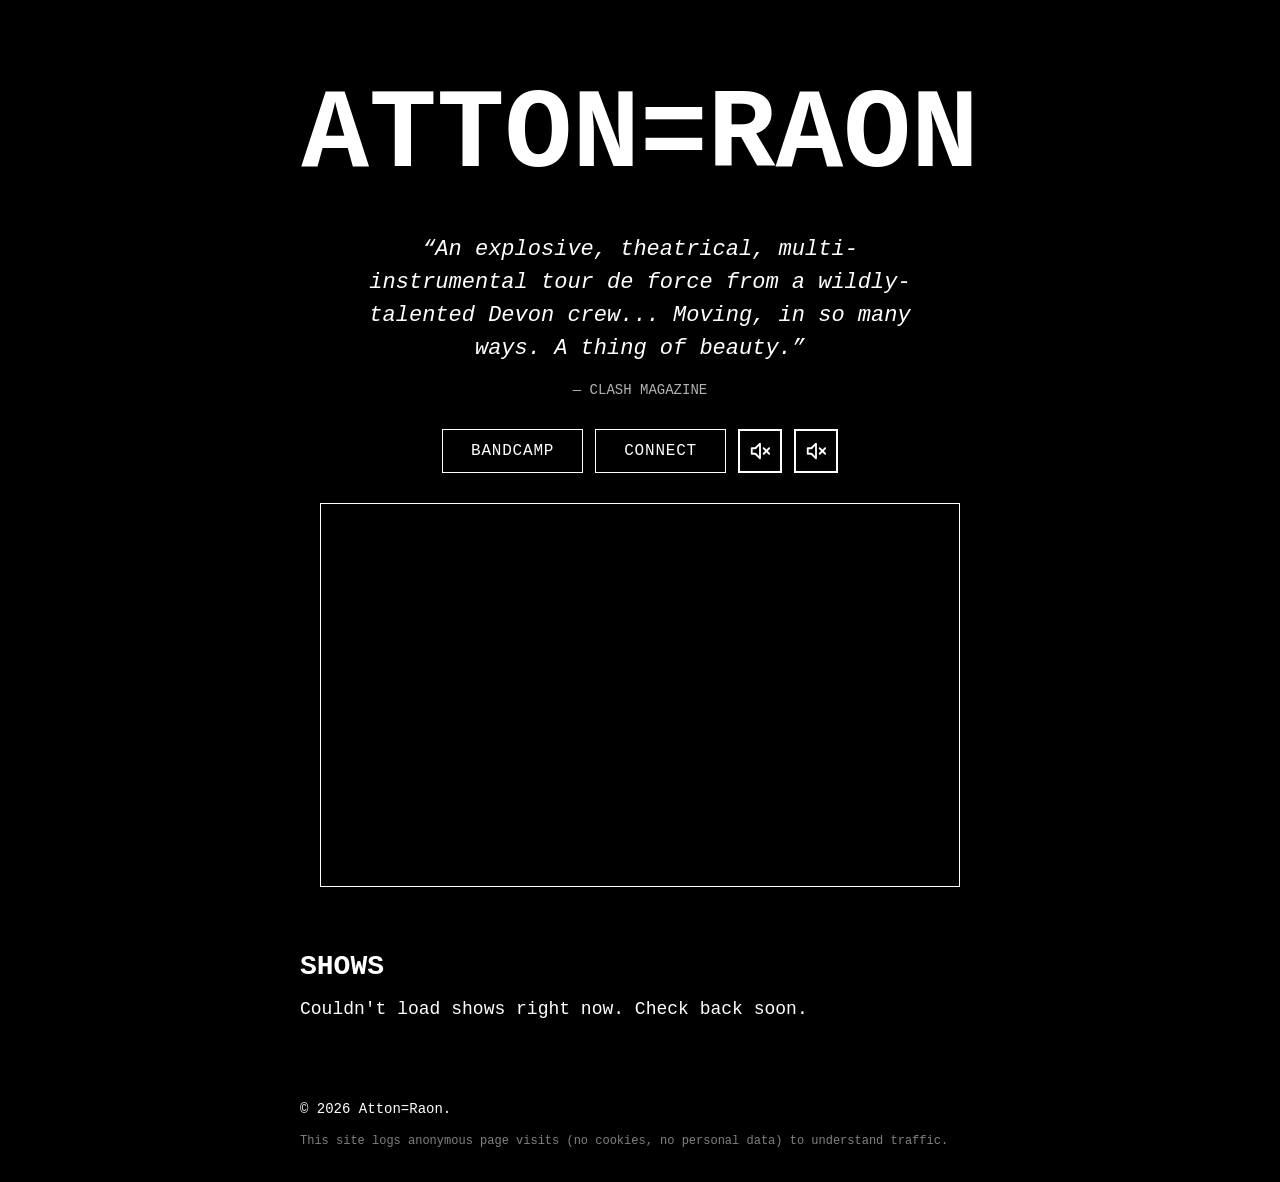
==== commit 9a6701b0: "Combine Bandcamp, Connect, and both mute buttons into one row Removes the separate Bandcamp section " ====
--- a/index.html
+++ b/index.html
@@ -56,31 +56,33 @@
       beauty.”</p>
       <cite>— Clash Magazine</cite>
     </blockquote>
+    <!-- One row: Bandcamp, Connect, then both mute toggles (ambience +
+         trailer) grouped at the end — icon-only, no visible labels
+         (aria-label still carries the accessible name for screen
+         readers). -->
     <div class="btn-row">
+      <a href="https://attonraonmusic.bandcamp.com/album/truth-sensation-ep" target="_blank" rel="noopener" class="contact-btn">Bandcamp</a>
       <a href="signup.html" class="contact-btn">Connect</a>
+      <div class="mute-toggles">
+        <button id="mute-toggle" class="mute-toggle is-muted" type="button" aria-pressed="true" aria-label="Unmute background ambience">
+          <svg class="icon icon-muted" viewBox="0 0 24 24" fill="none" stroke="currentColor" stroke-width="2" stroke-linecap="round" stroke-linejoin="round"><path d="M3 9v6h4l5 5V4L7 9H3z"/><line x1="16" y1="9" x2="22" y2="15"/><line x1="22" y1="9" x2="16" y2="15"/></svg>
+          <svg class="icon icon-unmuted" viewBox="0 0 24 24" fill="none" stroke="currentColor" stroke-width="2" stroke-linecap="round" stroke-linejoin="round"><path d="M3 9v6h4l5 5V4L7 9H3z"/><path d="M16 8a5 5 0 0 1 0 8"/><path d="M19 5a9 9 0 0 1 0 14"/></svg>
+        </button>
+        <button id="trailer-mute-toggle" class="mute-toggle is-muted" type="button" aria-pressed="true" aria-label="Unmute trailer video">
+          <svg class="icon icon-muted" viewBox="0 0 24 24" fill="none" stroke="currentColor" stroke-width="2" stroke-linecap="round" stroke-linejoin="round"><path d="M3 9v6h4l5 5V4L7 9H3z"/><line x1="16" y1="9" x2="22" y2="15"/><line x1="22" y1="9" x2="16" y2="15"/></svg>
+          <svg class="icon icon-unmuted" viewBox="0 0 24 24" fill="none" stroke="currentColor" stroke-width="2" stroke-linecap="round" stroke-linejoin="round"><path d="M3 9v6h4l5 5V4L7 9H3z"/><path d="M16 8a5 5 0 0 1 0 8"/><path d="M19 5a9 9 0 0 1 0 14"/></svg>
+        </button>
+      </div>
     </div>
   </section>
 
   <!-- TRAILER: separate file from the background video (assets/trailer.mp4,
-       not assets/bg-video.mp4). Now a second ambient layer, same pattern
-       as the background — autoplaying, looping, muted by default — with
-       its own mute button below instead of native play controls. -->
+       not assets/bg-video.mp4). A second ambient layer, same pattern as
+       the background — autoplaying, looping, muted by default, sound
+       controlled by the mute buttons above rather than native controls. -->
   <section id="trailer">
     <div class="video-embed">
       <video id="trailer-video" autoplay muted loop playsinline preload="auto" src="assets/trailer.mp4"></video>
-    </div>
-    <!-- Both mute buttons (ambience + trailer) live here, right-aligned
-         under the embed — icon-only, no visible labels (aria-label still
-         carries the accessible name for screen readers). -->
-    <div class="mute-toggles">
-      <button id="mute-toggle" class="mute-toggle is-muted" type="button" aria-pressed="true" aria-label="Unmute background ambience">
-        <svg class="icon icon-muted" viewBox="0 0 24 24" fill="none" stroke="currentColor" stroke-width="2" stroke-linecap="round" stroke-linejoin="round"><path d="M3 9v6h4l5 5V4L7 9H3z"/><line x1="16" y1="9" x2="22" y2="15"/><line x1="22" y1="9" x2="16" y2="15"/></svg>
-        <svg class="icon icon-unmuted" viewBox="0 0 24 24" fill="none" stroke="currentColor" stroke-width="2" stroke-linecap="round" stroke-linejoin="round"><path d="M3 9v6h4l5 5V4L7 9H3z"/><path d="M16 8a5 5 0 0 1 0 8"/><path d="M19 5a9 9 0 0 1 0 14"/></svg>
-      </button>
-      <button id="trailer-mute-toggle" class="mute-toggle is-muted" type="button" aria-pressed="true" aria-label="Unmute trailer video">
-        <svg class="icon icon-muted" viewBox="0 0 24 24" fill="none" stroke="currentColor" stroke-width="2" stroke-linecap="round" stroke-linejoin="round"><path d="M3 9v6h4l5 5V4L7 9H3z"/><line x1="16" y1="9" x2="22" y2="15"/><line x1="22" y1="9" x2="16" y2="15"/></svg>
-        <svg class="icon icon-unmuted" viewBox="0 0 24 24" fill="none" stroke="currentColor" stroke-width="2" stroke-linecap="round" stroke-linejoin="round"><path d="M3 9v6h4l5 5V4L7 9H3z"/><path d="M16 8a5 5 0 0 1 0 8"/><path d="M19 5a9 9 0 0 1 0 14"/></svg>
-      </button>
     </div>
   </section>
 
@@ -90,13 +92,6 @@
     <ul id="shows-list" class="shows-list">
       <li class="shows-status">Loading shows…</li>
     </ul>
-  </section>
-
-  <!-- BANDCAMP -->
-  <section id="links">
-    <div class="btn-row">
-      <a href="https://attonraonmusic.bandcamp.com/album/truth-sensation-ep" target="_blank" rel="noopener" class="contact-btn">Bandcamp</a>
-    </div>
   </section>
 
 </main>
--- a/css/style.css
+++ b/css/style.css
@@ -52,14 +52,12 @@
   background: rgba(0, 0, 0, 0.2);
 }
 
-/* Both mute buttons (ambience + trailer) sit together under the trailer
-   embed, right-aligned — icon-only, no fixed positioning, since they're
-   tied to that piece of content rather than the whole viewport. */
+/* The two mute buttons (ambience + trailer) sit as one item inside
+   .btn-row, alongside Bandcamp/Connect — grouped tightly together since
+   they're a pair, at the same gap as everything else in the row. */
 .mute-toggles {
   display: flex;
-  justify-content: flex-end;
   gap: 12px;
-  margin-top: 12px;
 }
 
 .mute-toggle {
@@ -149,6 +147,7 @@
 .btn-row {
   display: flex;
   flex-wrap: wrap;
+  align-items: center;
   justify-content: center;
   gap: 12px;
   margin-top: 28px;
